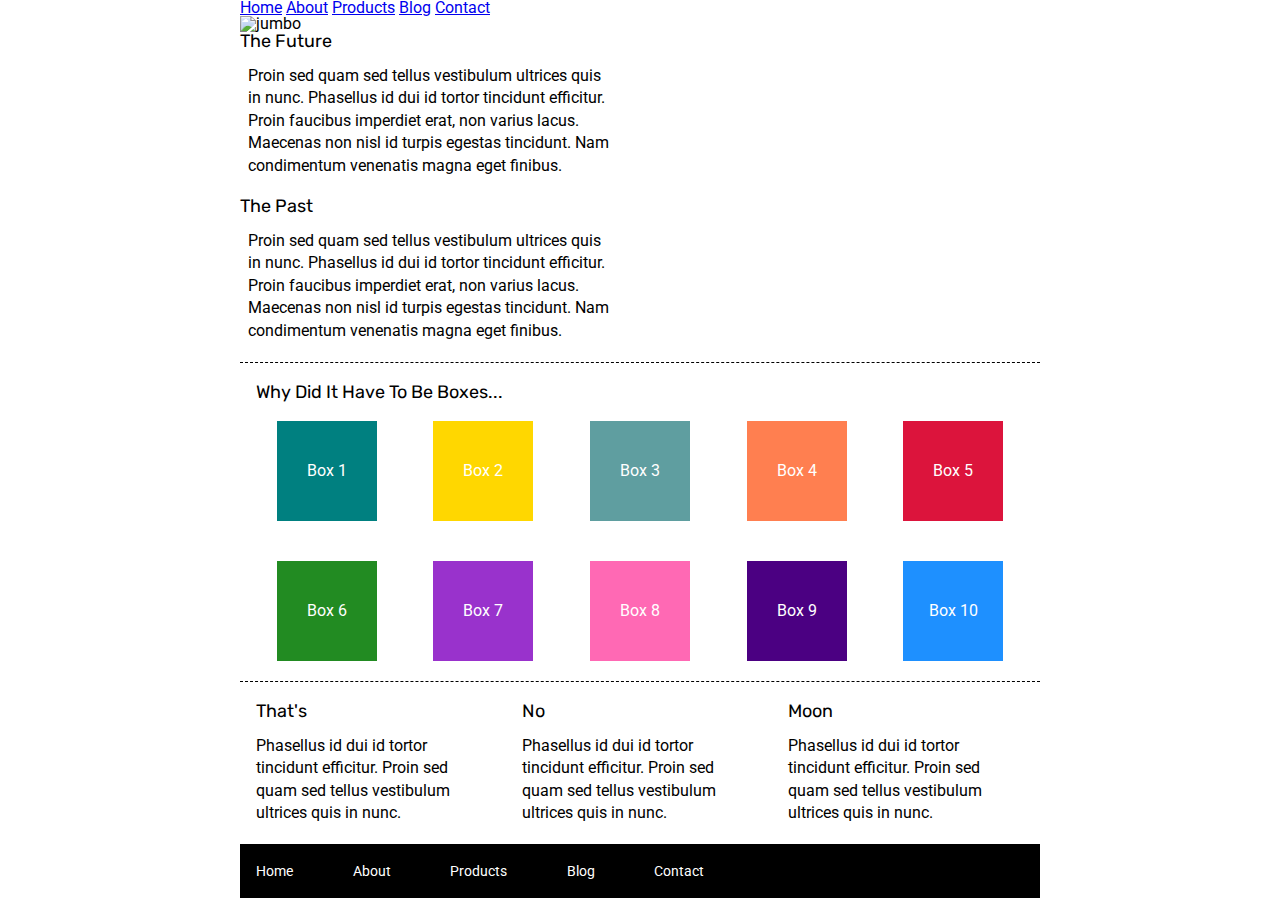
==== index.html @ ce71a574 "adding color to boxes" ====
<!doctype html>

<html lang="en">
<head>
  <meta charset="utf-8">

  <title>Sprint Challenge - Home</title>

  <link href="https://fonts.googleapis.com/css?family=Roboto|Rubik" rel="stylesheet">
  <link rel="stylesheet" href="css/index.css">

</head>

<body>
    <div class="container">
        <header>
        <section class="top-content">
            <div class="text-container">
                <nav>
                    <a href="Home"> Home</a>
                    <a href="About"> About</a>
                    <a href="Products"> Products</a>
                    <a href="Blog"> Blog</a>
                    <a href="Contact"> Contact</a>
                </nav>
                <img src="img/jumbo.jpg" alt="jumbo">
                <h2>The Future</h2>
                <p>Proin sed quam sed tellus vestibulum ultrices quis in nunc. Phasellus id dui id tortor tincidunt efficitur. Proin faucibus imperdiet erat, non varius lacus. Maecenas non nisl id turpis egestas tincidunt. Nam condimentum venenatis magna eget finibus.</p>
            </div>
            <div class="text-container">
                <h2>The Past</h2>
                <p>Proin sed quam sed tellus vestibulum ultrices quis in nunc. Phasellus id dui id tortor tincidunt efficitur. Proin faucibus imperdiet erat, non varius lacus. Maecenas non nisl id turpis egestas tincidunt. Nam condimentum venenatis magna eget finibus.</p>
            </div>
        </section>
    <section class="middle-content">
        
            <h2>Why Did It Have To Be Boxes...</h2>
            
            <div class="boxes">
                <div class="box1">Box 1</div>
                <div class="box2">Box 2</div>
                <div class="box3">Box 3</div>
                <div class="box4">Box 4</div>
                <div class="box5">Box 5</div>
                <div class="box6">Box 6</div>
                <div class="box7">Box 7</div>
                <div class="box8">Box 8</div>
                <div class="box9">Box 9</div>
                <div class="box10">Box 10</div>
            </div>
        
        </section>

        <section class="bottom-content">

            <div class="text-container">
                <h2>That's</h2>
                <p>Phasellus id dui id tortor tincidunt efficitur. Proin sed quam sed tellus vestibulum ultrices quis in nunc.</p>
            </div>
            <div class="text-container">
                <h2>No</h2>
                <p>Phasellus id dui id tortor tincidunt efficitur. Proin sed quam sed tellus vestibulum ultrices quis in nunc.</p>
            </div>
            <div class="text-container">
                <h2>Moon</h2>
                <p>Phasellus id dui id tortor tincidunt efficitur. Proin sed quam sed tellus vestibulum ultrices quis in nunc.</p>
            </div>

        </section>
        
        <footer>
            <nav>
                <a href="#">Home</a>
                <a href="#">About</a>
                <a href="#">Products</a>
                <a href="#">Blog</a>
                <a href="#">Contact</a>
            </nav>
        </footer>
    </div><!-- container -->        
</body>
</html>
---- css/index.css ----
/* http://meyerweb.com/eric/tools/css/reset/ 
   v2.0 | 20110126
   License: none (public domain)
*/

html, body, div, span, applet, object, iframe,
h1, h2, h3, h4, h5, h6, p, blockquote, pre,
a, abbr, acronym, address, big, cite, code,
del, dfn, em, img, ins, kbd, q, s, samp,
small, strike, strong, sub, sup, tt, var,
b, u, i, center,
dl, dt, dd, ol, ul, li,
fieldset, form, label, legend,
table, caption, tbody, tfoot, thead, tr, th, td,
article, aside, canvas, details, embed, 
figure, figcaption, footer, header, hgroup, 
menu, nav, output, ruby, section, summary,
time, mark, audio, video {
	margin: 0;
	padding: 0;
	border: 0;
	font-size: 100%;
	font: inherit;
	vertical-align: baseline;
}
/* HTML5 display-role reset for older browsers */
article, aside, details, figcaption, figure, 
footer, header, hgroup, menu, nav, section {
	display: block;
}
body {
	line-height: 1;
}
ol, ul {
	list-style: none;
}
blockquote, q {
	quotes: none;
}
blockquote:before, blockquote:after,
q:before, q:after {
	content: '';
	content: none;
}
table {
	border-collapse: collapse;
	border-spacing: 0;
}

* {
    box-sizing: border-box;
}

html, body {
    height: 100%;
    font-family: 'Roboto', sans-serif;
}

h1, h2, h3, h4, h5 {
    font-size: 18px;
    margin-bottom: 15px;
    font-family: 'Rubik', sans-serif;
}

p {
    line-height: 1.4;
}

.container {
    width: 800px;
    margin: 0 auto;
}

.top-content {
    display: flex;
    flex-wrap: wrap;
    justify-content: space-evenly;
    margin-bottom: 20px;
    border-bottom: 1px dashed black;
}

.top-content .text-container p {
    display: flex;
    flex-wrap: row;   
    width: 48%;
    padding: 0 1%;
    padding-bottom: 20px;  
}

.middle-content {
    margin-bottom: 20px;
    border-bottom: 1px dashed black;
}

.middle-content h2 {
    padding: 0 2%;
    margin-bottom: 0;
}

.middle-content .boxes {
    display: flex;
    flex-wrap: wrap;
    justify-content: space-evenly;
}

.middle-content .boxes .box {
    width: 12.5%;
    height: 100px;
    background: teal;
    margin: 20px 2.5%;
    color: white;
    display: flex;
    align-items: center;
    justify-content: center;
}

.middle-content .boxes .box1 {
    background-color: teal;
    width: 12.5%;
    height: 100px;
    background: teal;
    margin: 20px 2.5%;
    color: white;
    display: flex;
    align-items: center;
    justify-content: center;
}

.middle-content .boxes .box2 {
    background-color: gold;
    width: 12.5%;
    height: 100px;
    margin: 20px 2.5%;
    color: white;
    display: flex;
    align-items: center;
    justify-content: center;
}

.middle-content .boxes .box3 {
    background-color: cadetblue;
    width: 12.5%;
    height: 100px;
    margin: 20px 2.5%;
    color: white;
    display: flex;
    align-items: center;
    justify-content: center;

}
.middle-content .boxes .box4 {
    background-color: coral;
    width: 12.5%;
    height: 100px;
    margin: 20px 2.5%;
    color: white;
    display: flex;
    align-items: center;
    justify-content: center;
}
.middle-content .boxes .box5 {
    background-color: crimson;
    width: 12.5%;
    height: 100px;
    margin: 20px 2.5%;
    color: white;
    display: flex;
    align-items: center;
    justify-content: center;
}

.middle-content .boxes .box6 {
    background-color: forestgreen;
    width: 12.5%;
    height: 100px;
    margin: 20px 2.5%;
    color: white;
    display: flex;
    align-items: center;
    justify-content: center;
}

.middle-content .boxes .box7 {
    background-color: darkorchid;
    width: 12.5%;
    height: 100px;
    margin: 20px 2.5%;
    color: white;
    display: flex;
    align-items: center;
    justify-content: center;
}

.middle-content .boxes .box8 {
    background-color: hotpink;
    width: 12.5%;
    height: 100px;
    margin: 20px 2.5%;
    color: white;
    display: flex;
    align-items: center;
    justify-content: center;
}

.middle-content .boxes .box9 {
    background-color: indigo;
    width: 12.5%;
    height: 100px;
    margin: 20px 2.5%;
    color: white;
    display: flex;
    align-items: center;
    justify-content: center;
}

.middle-content .boxes .box10 {
    background-color: dodgerblue;
    width: 12.5%;
    height: 100px;
    margin: 20px 2.5%;
    color: white;
    display: flex;
    align-items: center;
    justify-content: center;
}









.bottom-content {
    display: flex;
    margin: 0 2% 20px;
    justify-content: space-around;
}

.bottom-content .text-container {
    padding-right: 4%;
}

.bottom-content .text-container:last-child {
    padding-right: 0;
}

footer {
    width: 100%;
    background: black;
}

footer nav {
    width: 60%;
    display: flex;
    justify-content: space-between;
    align-items: center;
    padding: 20px 2%;
    font-size: 14px;
}

footer nav a {
    color: white;
    text-decoration: none;
}
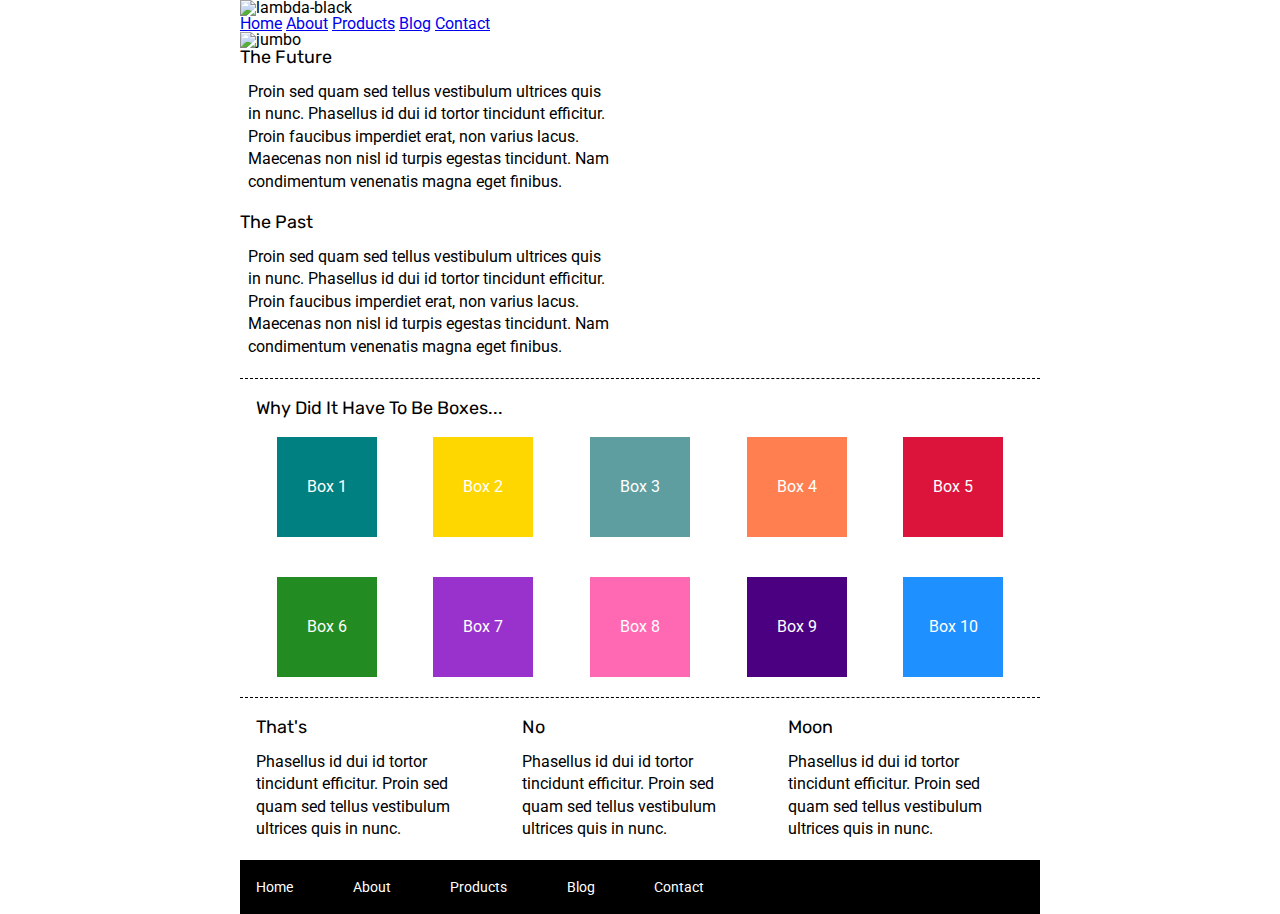
==== commit 937546f7: "adding image nav" ====
--- a/index.html
+++ b/index.html
@@ -16,6 +16,7 @@
         <header>
         <section class="top-content">
             <div class="text-container">
+            <img src="img/lambda-black.png" alt="lambda-black">
                 <nav>
                     <a href="Home"> Home</a>
                     <a href="About"> About</a>
@@ -29,7 +30,7 @@
             </div>
             <div class="text-container">
                 <h2>The Past</h2>
-                <p>Proin sed quam sed tellus vestibulum ultrices quis in nunc. Phasellus id dui id tortor tincidunt efficitur. Proin faucibus imperdiet erat, non varius lacus. Maecenas non nisl id turpis egestas tincidunt. Nam condimentum venenatis magna eget finibus.</p>
+                <p class="thepast">Proin sed quam sed tellus vestibulum ultrices quis in nunc. Phasellus id dui id tortor tincidunt efficitur. Proin faucibus imperdiet erat, non varius lacus. Maecenas non nisl id turpis egestas tincidunt. Nam condimentum venenatis magna eget finibus.</p>
             </div>
         </section>
     <section class="middle-content">
--- a/css/index.css
+++ b/css/index.css
@@ -224,14 +224,6 @@
     justify-content: center;
 }
 
-
-
-
-
-
-
-
-
 .bottom-content {
     display: flex;
     margin: 0 2% 20px;
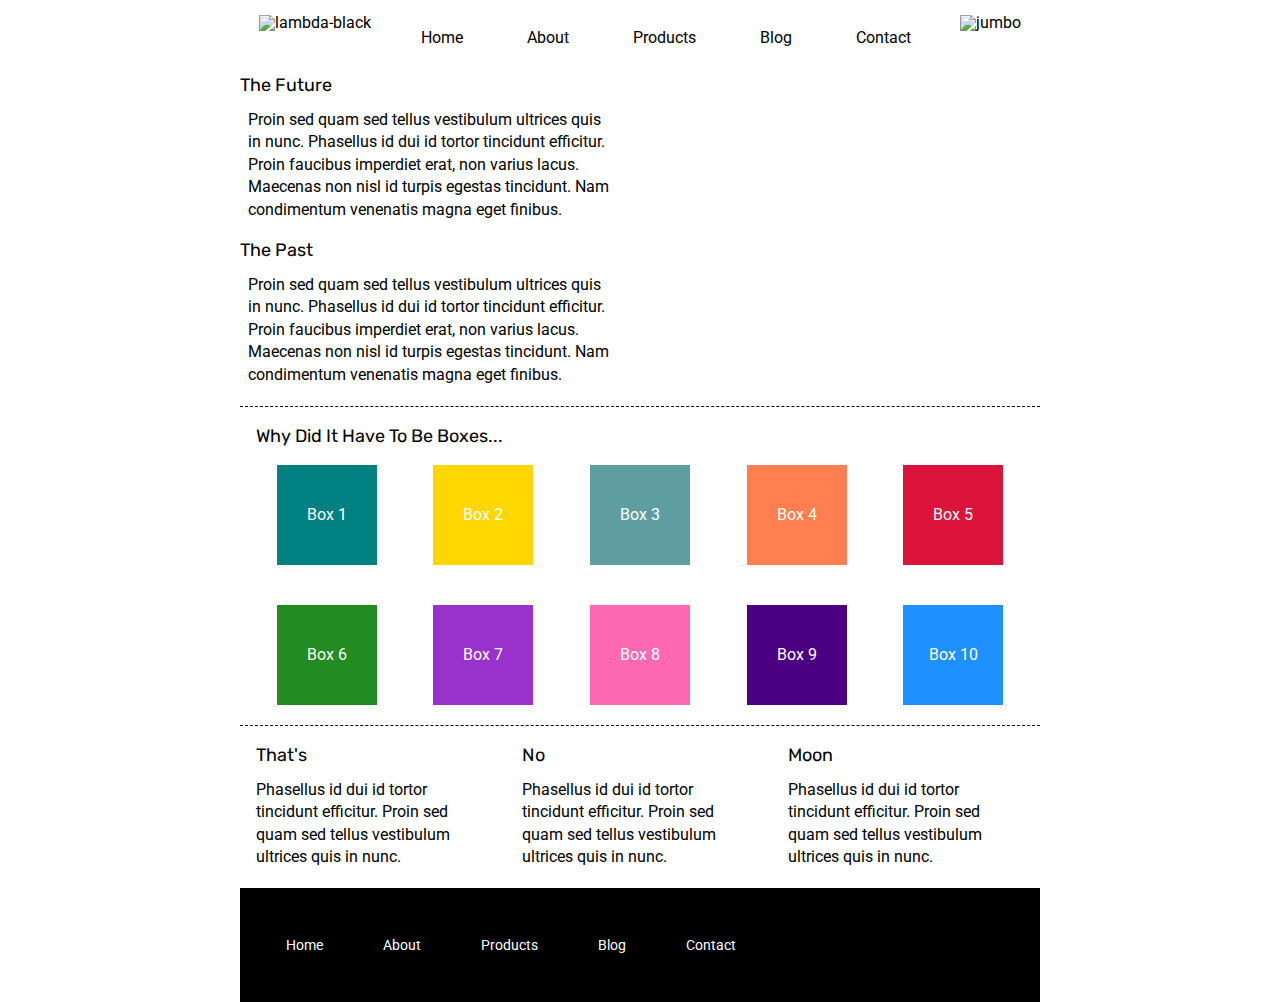
==== commit 33e34885: "3 hours is up" ====
--- a/index.html
+++ b/index.html
@@ -15,39 +15,44 @@
     <div class="container">
         <header>
         <section class="top-content">
-            <div class="text-container">
             <img src="img/lambda-black.png" alt="lambda-black">
                 <nav>
-                    <a href="Home"> Home</a>
-                    <a href="About"> About</a>
-                    <a href="Products"> Products</a>
-                    <a href="Blog"> Blog</a>
-                    <a href="Contact"> Contact</a>
+                    <a href="index.html"> Home</a>
+                    <a href="about.html"> About</a>
+                    <a href="#"> Products</a>
+                    <a href="#"> Blog</a>
+                    <a href="#"> Contact</a>
                 </nav>
                 <img src="img/jumbo.jpg" alt="jumbo">
+            <div class="text-container"> 
                 <h2>The Future</h2>
-                <p>Proin sed quam sed tellus vestibulum ultrices quis in nunc. Phasellus id dui id tortor tincidunt efficitur. Proin faucibus imperdiet erat, non varius lacus. Maecenas non nisl id turpis egestas tincidunt. Nam condimentum venenatis magna eget finibus.</p>
+                <p>Proin sed quam sed tellus vestibulum ultrices quis in nunc. Phasellus id dui id 
+                    tortor tincidunt efficitur. Proin faucibus imperdiet erat, non varius lacus. Maecenas non nisl 
+                    id turpis egestas tincidunt. Nam condimentum venenatis magna eget finibus.</p>
             </div>
             <div class="text-container">
                 <h2>The Past</h2>
-                <p class="thepast">Proin sed quam sed tellus vestibulum ultrices quis in nunc. Phasellus id dui id tortor tincidunt efficitur. Proin faucibus imperdiet erat, non varius lacus. Maecenas non nisl id turpis egestas tincidunt. Nam condimentum venenatis magna eget finibus.</p>
+                <p class="thepast">Proin sed quam sed tellus vestibulum ultrices quis in nunc. 
+                    Phasellus id dui id tortor tincidunt efficitur. Proin faucibus imperdiet erat, non varius lacus. 
+                    Maecenas non nisl id turpis egestas tincidunt. Nam condimentum venenatis magna eget finibus.</p>
             </div>
         </section>
+        </header>
     <section class="middle-content">
         
             <h2>Why Did It Have To Be Boxes...</h2>
             
             <div class="boxes">
-                <div class="box1">Box 1</div>
-                <div class="box2">Box 2</div>
-                <div class="box3">Box 3</div>
-                <div class="box4">Box 4</div>
-                <div class="box5">Box 5</div>
-                <div class="box6">Box 6</div>
-                <div class="box7">Box 7</div>
-                <div class="box8">Box 8</div>
-                <div class="box9">Box 9</div>
-                <div class="box10">Box 10</div>
+                <div style="background-color: teal;" class="box">Box 1</div>
+                <div style="background-color: gold;" class="box">Box 2</div>
+                <div style="background-color: cadetblue;" class="box">Box 3</div>
+                <div style="background-color: coral;" class="box">Box 4</div>
+                <div style="background-color: crimson;" class="box">Box 5</div>
+                <div style="background-color: forestgreen;" class="box">Box 6</div>
+                <div style="background-color: darkorchid;" class="box">Box 7</div>
+                <div style="background-color: hotpink;" class="box">Box 8</div>
+                <div style="background-color: indigo;" class="box">Box 9</div>
+                <div style="background-color: dodgerblue;" class="box">Box 10</div>
             </div>
         
         </section>
--- a/css/index.css
+++ b/css/index.css
@@ -79,6 +79,20 @@
     border-bottom: 1px dashed black;
 }
 
+ nav a {
+    display: inline-block;
+    text-align: center;
+    justify-content: space-evenly;
+    margin: 10px;
+    padding: 20px;
+    color: black;
+    text-decoration: none;
+}
+.top-content img {
+    margin: 10px;
+    padding: 5px;
+}
+
 .top-content .text-container p {
     display: flex;
     flex-wrap: row;   
@@ -106,117 +120,7 @@
 .middle-content .boxes .box {
     width: 12.5%;
     height: 100px;
-    background: teal;
-    margin: 20px 2.5%;
-    color: white;
-    display: flex;
-    align-items: center;
-    justify-content: center;
-}
-
-.middle-content .boxes .box1 {
-    background-color: teal;
-    width: 12.5%;
-    height: 100px;
-    background: teal;
-    margin: 20px 2.5%;
-    color: white;
-    display: flex;
-    align-items: center;
-    justify-content: center;
-}
-
-.middle-content .boxes .box2 {
-    background-color: gold;
-    width: 12.5%;
-    height: 100px;
-    margin: 20px 2.5%;
-    color: white;
-    display: flex;
-    align-items: center;
-    justify-content: center;
-}
-
-.middle-content .boxes .box3 {
-    background-color: cadetblue;
-    width: 12.5%;
-    height: 100px;
-    margin: 20px 2.5%;
-    color: white;
-    display: flex;
-    align-items: center;
-    justify-content: center;
-
-}
-.middle-content .boxes .box4 {
-    background-color: coral;
-    width: 12.5%;
-    height: 100px;
-    margin: 20px 2.5%;
-    color: white;
-    display: flex;
-    align-items: center;
-    justify-content: center;
-}
-.middle-content .boxes .box5 {
-    background-color: crimson;
-    width: 12.5%;
-    height: 100px;
-    margin: 20px 2.5%;
-    color: white;
-    display: flex;
-    align-items: center;
-    justify-content: center;
-}
-
-.middle-content .boxes .box6 {
-    background-color: forestgreen;
-    width: 12.5%;
-    height: 100px;
-    margin: 20px 2.5%;
-    color: white;
-    display: flex;
-    align-items: center;
-    justify-content: center;
-}
-
-.middle-content .boxes .box7 {
-    background-color: darkorchid;
-    width: 12.5%;
-    height: 100px;
-    margin: 20px 2.5%;
-    color: white;
-    display: flex;
-    align-items: center;
-    justify-content: center;
-}
-
-.middle-content .boxes .box8 {
-    background-color: hotpink;
-    width: 12.5%;
-    height: 100px;
-    margin: 20px 2.5%;
-    color: white;
-    display: flex;
-    align-items: center;
-    justify-content: center;
-}
-
-.middle-content .boxes .box9 {
-    background-color: indigo;
-    width: 12.5%;
-    height: 100px;
-    margin: 20px 2.5%;
-    color: white;
-    display: flex;
-    align-items: center;
-    justify-content: center;
-}
-
-.middle-content .boxes .box10 {
-    background-color: dodgerblue;
-    width: 12.5%;
-    height: 100px;
+    background:  black;
     margin: 20px 2.5%;
     color: white;
     display: flex;
